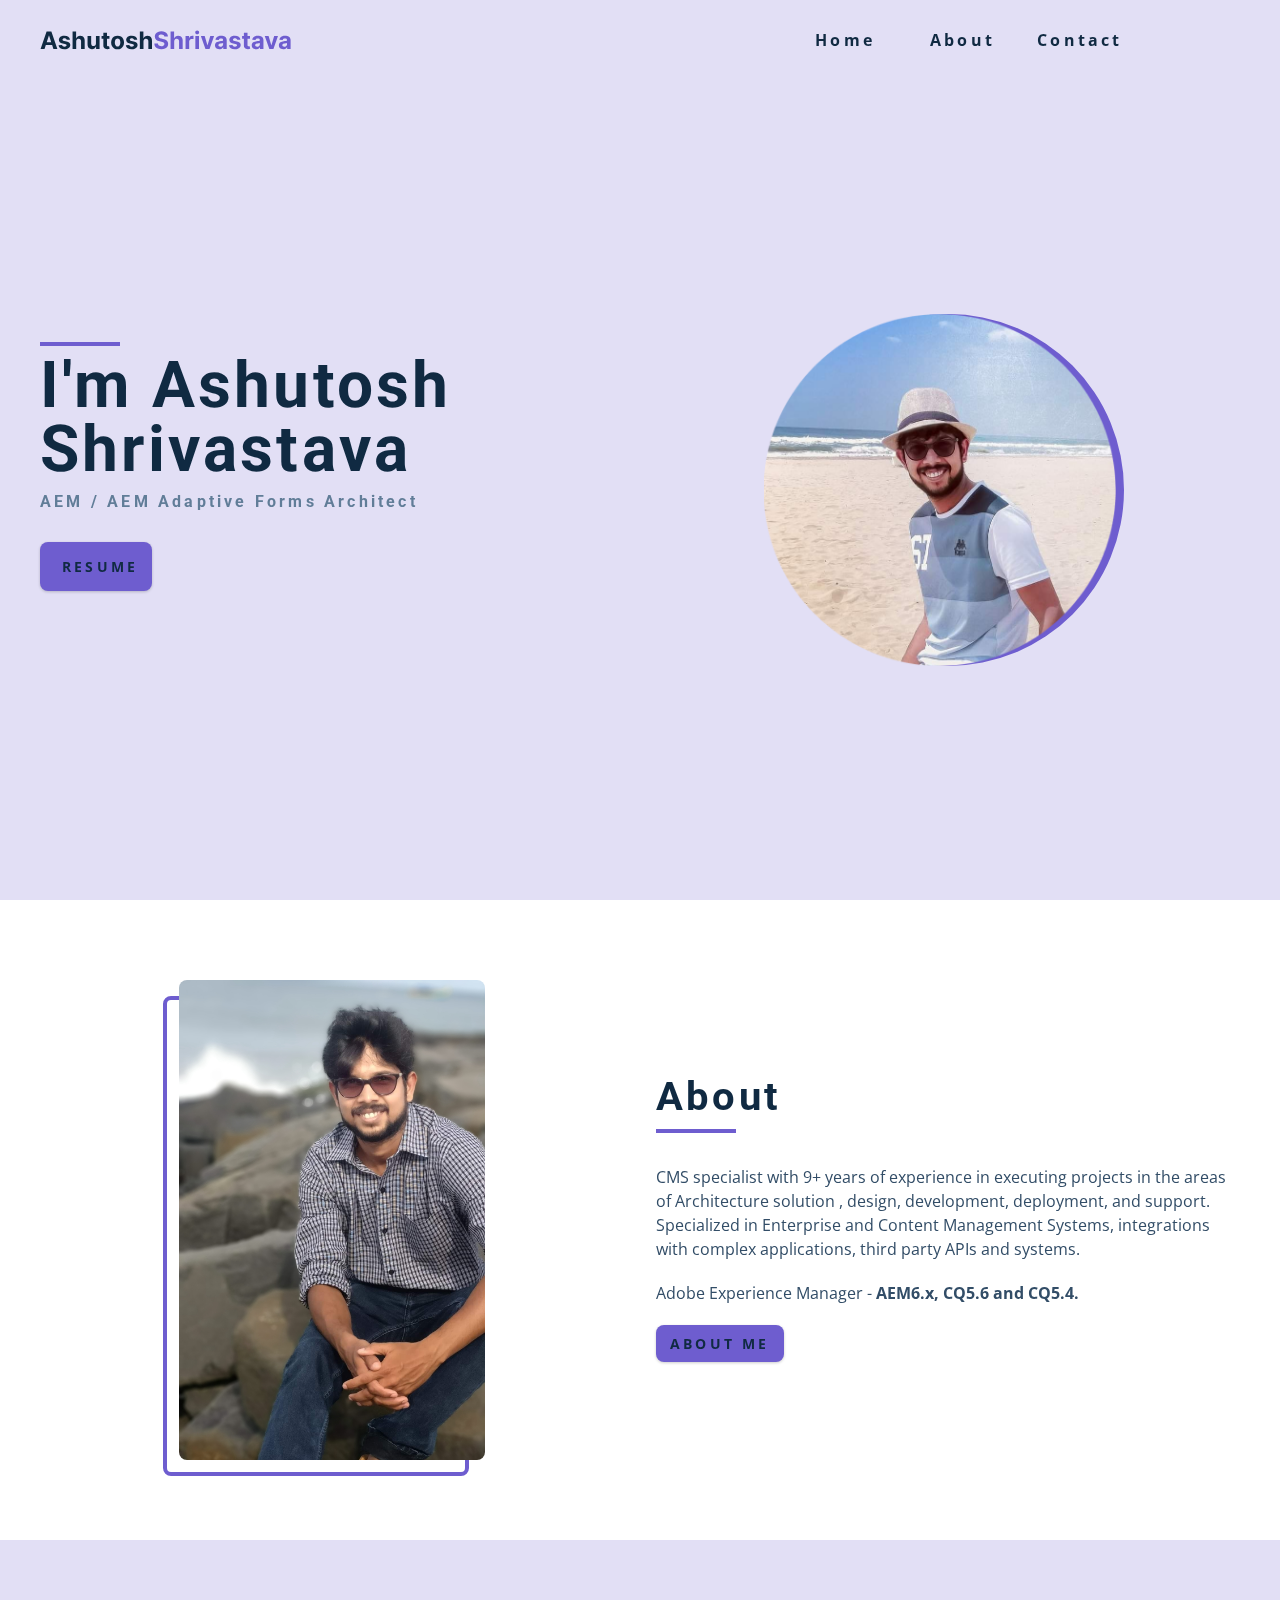
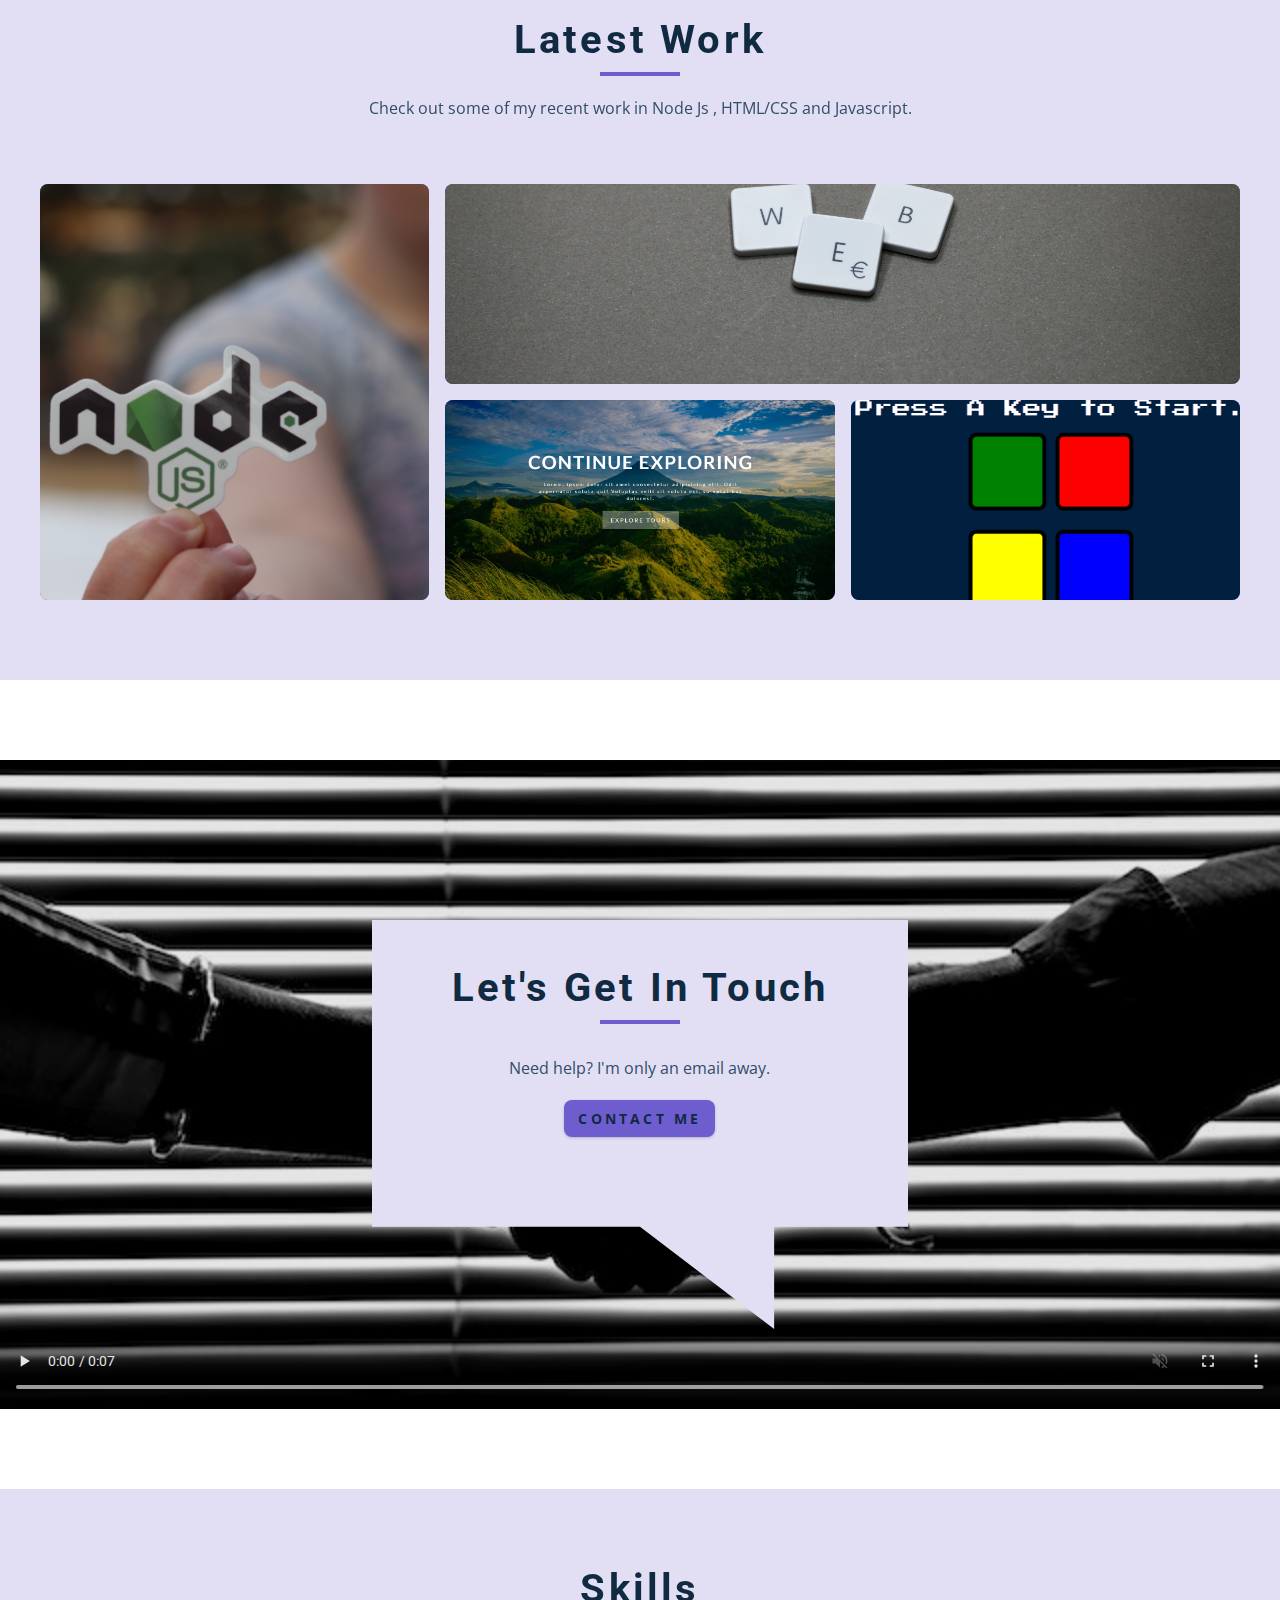
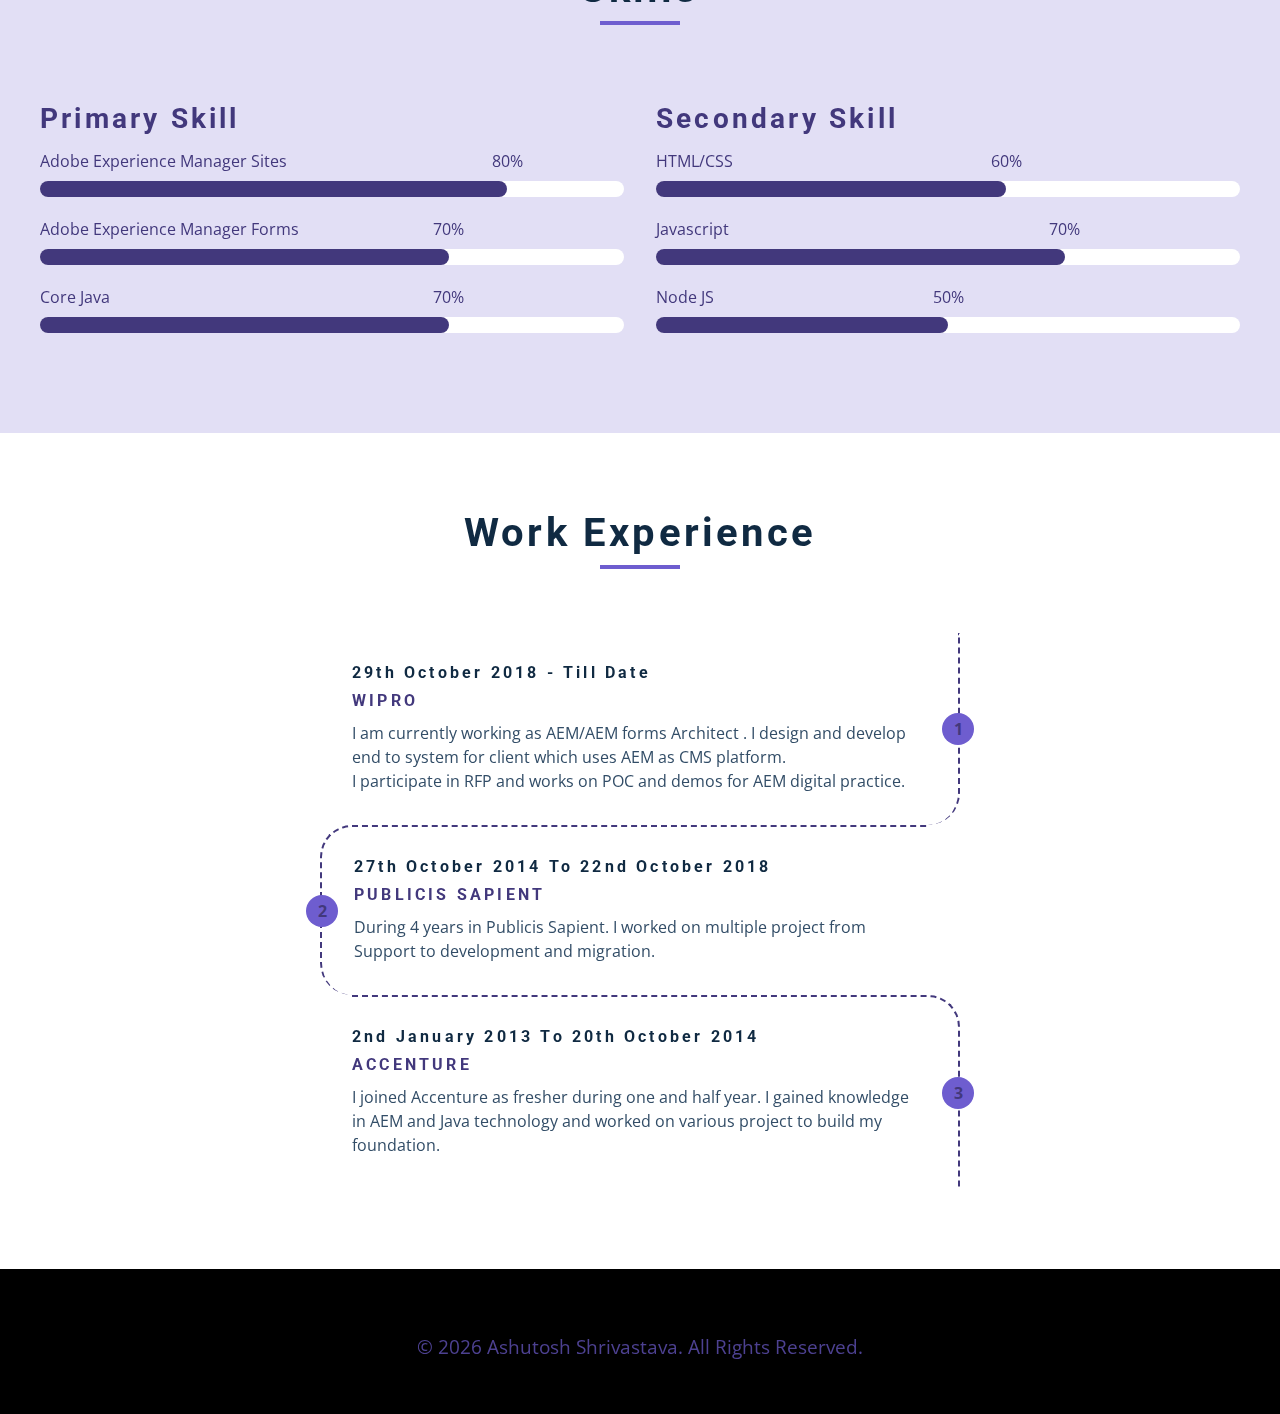
==== index.html @ 5f4af78c "added new grid portfolio project for netlify" ====
<!DOCTYPE html>
<html lang="en">
  <head>
    <meta charset="UTF-8" />
    <meta name="viewport" content="width=device-width, initial-scale=1.0" />
    <title>Ashutosh || Home</title>
    <!-- font-awesome -->
    <link
      rel="stylesheet"
      href="https://cdnjs.cloudflare.com/ajax/libs/font-awesome/6.1.2/css/all.min.css"
      integrity="sha512-1sCRPdkRXhBV2PBLUdRb4tMg1w2YPf37qatUFeS7zlBy7jJI8Lf4VHwWfZZfpXtYSLy85pkm9GaYVYMfw5BC1A=="
      crossorigin="anonymous"
      referrerpolicy="no-referrer"
    />
    <!-- css -->
    <link rel="stylesheet" href="./css/styles.css" />
  </head>
  <body>
    <!-- navbar -->
    <nav class="nav" id="nav">
      <div class="nav-center">
        <!-- nav header start -->
        <div class="nav-header">
          <img src="./images/new-logo.svg" alt="nav-logo" class="nav-logo" />
          <button class="nav-btn" id="nav-btn">
            <i class="fa-solid fa-bars"></i>
          </button>
        </div>
        <!-- nav header end -->
        <!-- nav links start -->
        <ul class="nav-links">
          <li>
            <a href="index.html">home</a>
          </li>
          <li>
            <a href="about.html">about</a>
          </li>
          <!-- <li>
            <a href="projects.html">projects</a>
          </li> -->
          <li>
            <a href="contact.html">contact</a>
          </li>
        </ul>
        <!-- nav links end -->
      </div>
    </nav>
    <!-- end of navbar -->
    <!-- sidebar -->
    <aside class="sidebar" id="sidebar">
      <div class="sidebar-center">
        <button class="close-btn" id="close-btn">
          <i class="fa-solid fa-xmark"></i>
        </button>
        <!-- nav links start -->
        <ul class="sidebar-links">
          <li>
            <a href="index.html">home</a>
          </li>
          <li>
            <a href="about.html">about</a>
          </li>
          <!-- <li>
            <a href="projects.html">projects</a>
          </li> -->
          <li>
            <a href="contact.html">contact</a>
          </li>
        </ul>
        <!-- nav links end -->
        <!-- social icons start-->
        <ul class="social-icons">
          <li>
            <a
              href="https://github.com/ASHR12"
              target="_blank"
              class="social-icon"
            >
              <i class="fa-brands fa-github fa-fw"></i>
            </a>
          </li>
          <li>
            <a
              href="https://www.facebook.com/ashutosh.shrivastava.3979"
              target="_blank"
              class="social-icon"
            >
              <i class="fa-brands fa-facebook fa-fw"></i>
            </a>
          </li>
          <li>
            <a
              href="https://www.linkedin.com/in/ashutosh-shrivastava-7056659a/"
              target="_blank"
              class="social-icon"
            >
              <i class="fa-brands fa-linkedin fa-fw"></i>
            </a>
          </li>
        </ul>
        <!-- social icons end-->
      </div>
    </aside>
    <!-- end of sidebar -->
    <!-- header -->
    <header class="hero">
      <div class="section-center hero-center">
        <article class="hero-info">
          <div class="underline"></div>
          <h1>i'm Ashutosh Shrivastava</h1>
          <h4>AEM / AEM Adaptive Forms Architect</h4>
          <a
            href="./resume/Ashutosh_Resume_2022.pdf"
            download
            class="btn hero-btn"
          >
            <i class="fa-solid fa-download"></i>resume</a
          >
          <!-- social icons -->
          <ul class="social-icons hero-icons">
            <li>
              <a
                href="https://github.com/ASHR12"
                target="_blank"
                class="social-icon"
              >
                <i class="fa-brands fa-github fa-fw"></i>
              </a>
            </li>
            <li>
              <a
                href="https://www.facebook.com/ashutosh.shrivastava.3979"
                target="_blank"
                class="social-icon"
              >
                <i class="fa-brands fa-facebook fa-fw"></i>
              </a>
            </li>
            <li>
              <a
                href="https://www.linkedin.com/in/ashutosh-shrivastava-7056659a/"
                target="_blank"
                class="social-icon"
              >
                <i class="fa-brands fa-linkedin fa-fw"></i>
              </a>
            </li>
          </ul>
          <!-- social icons end-->
        </article>
        <article class="hero-img">
          <img
            src="./images/profile-circular.png"
            class="hero-photo"
            alt="ashutosh shrivastava"
          />
        </article>
      </div>
    </header>
    <!-- end of header -->
    <!-- about -->
    <section class="section about">
      <div class="section-center about-center">
        <!-- about img -->
        <article class="about-img">
          <img src="./images/about.jpg" class="about-photo" alt="about img" />
        </article>
        <!-- about info -->
        <article class="about-info">
          <!-- section title -->
          <div class="section-title about-title">
            <h2>about</h2>
            <div class="underline"></div>
          </div>
          <!--end of section title -->
          <p>
            CMS specialist with 9+ years of experience in executing projects in
            the areas of Architecture solution , design, development,
            deployment, and support. Specialized in Enterprise and Content
            Management Systems, integrations with complex applications, third
            party APIs and systems.
          </p>
          <p>
            Adobe Experience Manager -
            <strong>AEM6.x, CQ5.6 and CQ5.4. </strong>
          </p>
          <a href="about.html" class="btn">about me</a>
        </article>
      </div>
    </section>
    <!-- end of about -->

    <!-- Latest work projects -->
    <section class="section projects">
      <!-- section title -->
      <div class="section-title">
        <h2>Latest Work</h2>
        <div class="underline"></div>
        <p class="project-text">
          Check out some of my recent work in Node Js , HTML/CSS and Javascript.
        </p>
      </div>
      <!--end of section title -->
      <div class="section-center projects-center">
        <!-- Start of Single project -->
        <a
          href="https://ashutosh-jobs-api.herokuapp.com/api-use/"
          target="_blank"
          class="project-1"
        >
          <article class="project">
            <img src="./images/node.jpg" class="project-photo" alt="node-js" />
            <div class="project-info">
              <h4>Jobs API</h4>
              <p>
                This project is developed using node js , mongodb and deployed
                on heroku platform.
              </p>
            </div>
          </article>
        </a>
        <!-- End of Single project -->
        <!-- Start of Single project -->
        <a
          href="https://explorenewplace.ashutosh.page/"
          target="_blank"
          class="project-2"
        >
          <article class="project">
            <img
              src="./images/explorenewplace.png"
              class="project-photo"
              alt="flex-box-project"
            />
            <div class="project-info">
              <h4>Explore New Place</h4>
              <p>
                This is HTML/CSS project, developed using HTML5 and CSS Flexbox
                concept.
              </p>
            </div>
          </article>
        </a>
        <!-- End of Single project -->
        <!-- Start of Single project -->
        <a
          href="https://gridminiproject.ashutosh.page/"
          target="_blank"
          class="project-3"
        >
          <article class="project">
            <img
              src="./images/web.jpg"
              class="project-photo"
              alt="grid-project"
            />
            <div class="project-info">
              <h4>Grid CSS Mini Project</h4>
              <p>
                This is mini project consist developed using HTML5 and CSS grid
                concept.
              </p>
            </div>
          </article>
        </a>
        <!-- End of Single project -->
        <!-- Start of Single project -->
        <a
          href="https://simongame.ashutosh.page/"
          target="_blank"
          class="project-4"
        >
          <article class="project">
            <img
              src="./images/simongame.PNG"
              class="project-photo"
              alt="simon-game"
            />
            <div class="project-info">
              <h4>Simon Game</h4>
              <p>
                Simon Game developed using Java Script. This test your memory
                power.
              </p>
            </div>
          </article>
        </a>
        <!-- End of Single project -->
      </div>
    </section>
    <!-- end of latest work projects -->
    <!-- connect -->
    <section class="connect">
      <video
        controls=""
        autoplay=""
        muted=""
        loop=""
        class="video-container"
        poster="./images/connect.jpg"
      >
        <source src="./videos/background-video.mp4" type="video/mp4" />
        Sorry, your browser does not support embedded videos
      </video>
      <div class="video-banner">
        <!-- section title -->
        <div class="section-title">
          <h2>let's get in touch</h2>
          <div class="underline"></div>
        </div>
        <!--end of section title -->
        <p class="video-text">Need help? I'm only an email away.</p>
        <a href="contact.html" class="btn">contact me</a>
      </div>
    </section>
    <!-- end of connect -->
    <!-- skills -->
    <section class="section skills">
      <!-- section title -->
      <div class="section-title">
        <h2>skills</h2>
        <div class="underline"></div>
      </div>
      <div class="section-center skills-center">
        <article>
          <h3>Primary Skill</h3>
          <!-- single skill -->
          <div class="skill">
            <p>Adobe Experience Manager Sites</p>
            <div class="skill-container">
              <div class="skill-value value-80"></div>
              <p class="skill-text skill-text-80">80%</p>
            </div>
          </div>
          <!-- single skill end -->
          <!-- single skill -->
          <div class="skill">
            <p>Adobe Experience Manager Forms</p>
            <div class="skill-container">
              <div class="skill-value value-70"></div>
              <p class="skill-text skill-text-70">70%</p>
            </div>
          </div>
          <!-- single skill end -->
          <!-- single skill -->
          <div class="skill">
            <p>Core Java</p>
            <div class="skill-container">
              <div class="skill-value value-70"></div>
              <p class="skill-text skill-text-70">70%</p>
            </div>
          </div>
          <!-- single skill end -->
        </article>
        <article>
          <h3>Secondary Skill</h3>
          <!-- single skill -->
          <div class="skill">
            <p>HTML/CSS</p>
            <div class="skill-container">
              <div class="skill-value value-60"></div>
              <p class="skill-text skill-text-60">60%</p>
            </div>
          </div>
          <!-- single skill end -->
          <!-- single skill -->
          <div class="skill">
            <p>Javascript</p>
            <div class="skill-container">
              <div class="skill-value value-70"></div>
              <p class="skill-text skill-text-70">70%</p>
            </div>
          </div>
          <!-- single skill end -->
          <!-- single skill -->
          <div class="skill">
            <p>Node JS</p>
            <div class="skill-container">
              <div class="skill-value"></div>
              <p class="skill-text">50%</p>
            </div>
          </div>
          <!-- single skill end -->
        </article>
      </div>
      <!--end of section title -->
    </section>
    <!-- end of skills -->
    <!-- timeline -->
    <section class="section timeline">
      <!-- section title -->
      <div class="section-title">
        <h2>Work Experience</h2>
        <div class="underline"></div>
      </div>
      <!-- end title -->
      <div class="section-center timeline-center">
        <!-- start single time line items -->
        <article class="timeline-item">
          <h4>29th October 2018 - Till Date</h4>
          <h4 class="company-name">Wipro</h4>
          <p>
            I am currently working as AEM/AEM forms Architect . I design and
            develop end to system for client which uses AEM as CMS platform.
          </p>
          <p>
            I participate in RFP and works on POC and demos for AEM digital
            practice.
          </p>
          <span class="number">1</span>
        </article>
        <!-- end single time line items -->
        <!-- start single time line items -->
        <article class="timeline-item">
          <h4>27th October 2014 to 22nd October 2018</h4>
          <h4 class="company-name">Publicis Sapient</h4>
          <p>
            During 4 years in Publicis Sapient. I worked on multiple project
            from Support to development and migration.
          </p>
          <span class="number">2</span>
        </article>
        <!-- end single time line items -->
        <!-- start single time line items -->
        <article class="timeline-item">
          <h4>2nd January 2013 to 20th October 2014</h4>
          <h4 class="company-name">Accenture</h4>
          <p>
            I joined Accenture as fresher during one and half year. I gained
            knowledge in AEM and Java technology and worked on various project
            to build my foundation.
          </p>
          <span class="number">3</span>
        </article>
        <!-- end single time line items -->
      </div>
    </section>
    <!--end of  timeline -->
    <!-- footer -->
    <footer class="footer">
      <!-- social icons -->
      <ul class="social-icons">
        <li>
          <a
            href="https://github.com/ASHR12"
            target="_blank"
            class="social-icon"
          >
            <i class="fa-brands fa-github fa-fw"></i>
          </a>
        </li>
        <li>
          <a
            href="https://www.facebook.com/ashutosh.shrivastava.3979"
            target="_blank"
            class="social-icon"
          >
            <i class="fa-brands fa-facebook fa-fw"></i>
          </a>
        </li>
        <li>
          <a
            href="https://www.linkedin.com/in/ashutosh-shrivastava-7056659a/"
            target="_blank"
            class="social-icon"
          >
            <i class="fa-brands fa-linkedin fa-fw"></i>
          </a>
        </li>
      </ul>
      <!-- social icons end-->
      <p>
        &copy; <span id="date"></span> Ashutosh Shrivastava. All rights
        reserved.
      </p>
    </footer>
    <!-- footer end -->

    <script src="./js/app.js"></script>
  </body>
</html>
---- css/styles.css ----
/*
=============== 
Fonts
===============
*/
@import url("https://fonts.googleapis.com/css?family=Open+Sans|Roboto:400,700&display=swap");

/*
=============== 
Variables
===============
*/

:root {
  /* dark shades of primary color*/
  --clr-primary-1: #42387c;
  --clr-primary-2: #4d4191;
  --clr-primary-3: #584aa6;
  --clr-primary-4: #6354ba;
  /* Primary color */
  --clr-primary-5: #6e5dcf;
  /* lighter shades of primary color */
  --clr-primary-6: #b7aee7;
  --clr-primary-7: #c5beec;
  --clr-primary-8: #c5beec;
  --clr-primary-9: #d4cef1;
  --clr-primary-10: #e2dff5;
  /* darkest grey - used for headings */
  --clr-grey-1: #102a42;
  --clr-grey-2: #243a52;
  --clr-grey-3: #324d67;
  --clr-grey-4: #48647f;
  /* grey used for paragraphs */
  --clr-grey-5: #617d98;
  --clr-grey-6: #829ab0;
  --clr-grey-7: #9eb2c7;
  --clr-grey-8: #bcccdc;
  --clr-grey-9: #dae2ec;
  --clr-grey-10: #f1f5f8;
  --clr-white: #ffffff;
  --ff-primary: "Roboto", sans-serif;
  --ff-secondary: "Open Sans", sans-serif;
  --transition: all 0.3s linear;
  --spacing: 0.2rem;
  --radius: 0.5rem;
  --light-shadow: 0 5px 15px rgba(0, 0, 0, 0.1);
  --dark-shadow: 0 5px 15px rgba(0, 0, 0, 0.2);
  --max-width: 1200px;
}
/*
=============== 
Global Styles
===============
*/

*,
::after,
::before {
  margin: 0;
  padding: 0;
  box-sizing: border-box;
}
body {
  font-family: var(--ff-secondary);
  background: var(--clr-white);
  color: var(--clr-grey-1);
  line-height: 1.5;
  font-size: 0.875rem;
}
ul {
  list-style-type: none;
}
a {
  text-decoration: none;
}
img:not(.nav-logo) {
  width: 100%;
  display: block;
}

h1,
h2,
h3,
h4 {
  letter-spacing: var(--spacing);
  text-transform: capitalize;
  line-height: 1.25;
  margin-bottom: 0.75rem;
  font-family: var(--ff-primary);
}
h1 {
  font-size: 3rem;
}
h2 {
  font-size: 2rem;
}
h3 {
  font-size: 1.25rem;
}
h4 {
  font-size: 0.875rem;
}
p {
  margin-bottom: 1.25rem;
  color: var(--clr-grey-3);
}
@media screen and (min-width: 762px) {
  h1 {
    font-size: 4rem;
  }
  h2 {
    font-size: 2.5rem;
  }
  h3 {
    font-size: 1.75rem;
  }
  h4 {
    font-size: 1rem;
  }
  body {
    font-size: 1rem;
  }
  h1,
  h2,
  h3,
  h4 {
    line-height: 1;
  }
}
/*  global classes */

.btn {
  text-transform: uppercase;
  background: var(--clr-primary-5);
  color: var(--clr-grey-1);
  padding: 0.375rem 0.75rem;
  letter-spacing: var(--spacing);
  display: inline-block;
  font-weight: 700;
  -webkit-transition: var(--transition);
  transition: var(--transition);
  font-size: 0.875rem;
  border: 2px solid transparent;
  cursor: pointer;
  box-shadow: 0 1px 3px rgba(0, 0, 0, 0.2);
  border-radius: var(--radius);
}
.btn:hover {
  color: var(--clr-primary-1);
  background: var(--clr-primary-7);
}
/* section */
.section {
  padding: 5rem 0;
}

.section-center {
  width: 90vw;
  margin: 0 auto;
  max-width: var(--max-width);
}
@media screen and (min-width: 992px) {
  .section-center {
    width: 95vw;
  }
}

.underline {
  width: 5rem;
  height: 0.25rem;
  margin-bottom: 1.25rem;
  background-color: var(--clr-primary-5);
  margin-left: auto;
  margin-right: auto;
}
.section-title {
  margin-bottom: 4rem;
  text-align: center;
}
/*
=============== 
Navbar
===============
*/
.nav-links {
  display: none;
}
.nav {
  height: 5rem;
  padding: 1rem;
  display: grid;
  -webkit-box-align: center;
  align-items: center;
  -webkit-transition: var(--transition);
  transition: var(--transition);
}
.nav-center {
  width: 100%;
  max-width: var(--max-width);
  margin: 0 auto;
}
.nav-header {
  display: grid;
  grid-template-columns: auto 1fr;
  -webkit-box-align: center;
  align-items: center;
}
.nav-btn {
  background: transparent;
  border: transparent;
  color: var(--clr-primary-5);
  font-size: 2rem;
  justify-self: end;
  cursor: pointer;
}
@media screen and (min-width: 768px) {
  .nav {
    background: var(--clr-primary-10);
  }

  .nav-btn {
    display: none;
  }

  .nav-links {
    display: grid;
    grid-template-columns: repeat(4, 1fr);
    justify-items: center;
    -webkit-column-gap: 2rem;
    -moz-column-gap: 2rem;
    column-gap: 2rem;
    justify-self: end;
    -webkit-box-align: center;
    align-items: center;
  }
  .nav-links li a {
    color: var(--clr-grey-1);
    text-transform: capitalize;
    font-weight: 700;
    letter-spacing: var(--spacing);
    -webkit-transition: var(--transition);
    transition: var(--transition);
  }
  .nav-links li a:hover {
    color: var(--clr-primary-5);
  }
  .nav-center {
    display: grid;
    grid-template-columns: auto 1fr;
  }
}
.navbar-fixed {
  position: fixed;
  top: 0;
  left: 0;
  background: var(--clr-white);
  width: 100%;
  box-shadow: var(--light-shadow);
  z-index: 2;
}
/*
=============== 
Sidebar
===============
*/
.sidebar {
  position: fixed;
  top: 0;
  left: 0;
  width: 100%;
  height: 100%;
  background: var(--clr-grey-10);
  z-index: 10;
  display: grid;
  /* align-items: center;
  justify-content: center; */
  place-items: center;
  -webkit-transition: var(--transition);
  transition: var(--transition);
  /* add later */
  -webkit-transform: translateX(-100%);
  transform: translateX(-100%);
}
.show-sidebar {
  -webkit-transform: translate(0);
  transform: translate(0);
}
.sidebar-links {
  text-align: center;
}
.sidebar-links a {
  font-size: 1.5rem;
  text-transform: capitalize;
  -webkit-transition: var(--transition);
  transition: var(--transition);
  letter-spacing: var(--spacing);
  display: inline-block;
  margin-bottom: 1.5rem;
  color: var(--clr-grey-1);
}
.sidebar-links a:hover {
  color: var(--clr-primary-5);
}
.social-icons {
  display: grid;
  margin-top: 3rem;
  width: 10rem;
  grid-template-columns: repeat(3, 1fr);
  place-items: center;
}
.social-icon {
  font-size: 1.5rem;
  color: var(--clr-grey-1);
  -webkit-transition: var(--transition);
  transition: var(--transition);
}
.social-icon:hover {
  color: var(--clr-primary-5);
}

.close-btn {
  position: absolute;
  background: transparent;
  border: transparent;
  color: #bb2525;
  font-size: 2rem;
  cursor: pointer;
  -webkit-transition: var(--transition);
  transition: var(--transition);
  right: 1rem;
  top: 1rem;
}
.close-btn:hover {
  color: #e66b6b;
}

/*
=============== 
Hero
===============
*/
/* underline added to globals */

.hero .underline {
  margin-bottom: 0.5rem;
  margin-left: 0;
}
.hero-img {
  display: none;
}
.hero {
  background: var(--clr-primary-10);
}
.hero-center {
  min-height: calc(100vh - 5rem);
  display: grid;
  place-items: center;
}
.hero-info h4 {
  color: var(--clr-grey-5);
}
.hero-icons {
  justify-items: flex-start;
}
.hero-btn {
  padding: 0.75rem;
  margin-top: 1.25rem;
}
.hero-btn i {
  margin-right: 0.5rem;
}
@media screen and (min-width: 768px) {
  .hero-img {
    display: block;
    position: relative;
  }
  .hero-center {
    grid-template-columns: 1fr 1fr;
  }
  .hero-photo {
    max-width: 22rem;
    max-height: 30rem;
    -o-object-fit: cover;
    object-fit: cover;
    position: relative;
  }
  .hero-img::before {
    content: "";
    position: absolute;
    height: 100%;
    width: 100%;
    border: 3px solid var(--clr-primary-5);
    right: -0.5rem;
    border-radius: 50%;
    background: var(--clr-primary-5);
  }
}
/*
=============== 
About
===============
*/
/* section title added to globals */

.about-photo {
  max-width: 25rem;
  max-height: 30rem;
  -o-object-fit: cover;
  object-fit: cover;
  position: relative;
  border-radius: var(--radius);
}

.about-title {
  text-align: left;
  margin-bottom: 2rem;
}
.about-title .underline {
  margin: 0;
}

.about-center {
  display: grid;
  gap: 3rem 2rem;
}
.about-img {
  justify-self: center;
  position: relative;
}
@media screen and (min-width: 768px) {
  .about-center {
    grid-template-columns: repeat(2, 1fr);
  }

  .about-img::before {
    content: "";
    width: 100%;
    height: 100%;
    border: 0.25rem solid var(--clr-primary-5);
    position: absolute;
    bottom: -1rem;
    left: -1rem;
    border-radius: var(--radius);
  }
  .about-info {
    align-self: center;
  }
}

/*
=============== 
Projects
===============
*/
.projects {
  background: var(--clr-primary-10);
}
.project-text {
  width: 85vw;
  max-width: 40rem;
  margin: 0 auto;
}
.projects-center {
  display: grid;
  grid-template-rows: repeat(4, 1fr);
  row-gap: 1rem;
}
.project {
  position: relative;
  background: var(--clr-primary-5);
  border-radius: var(--radius);
}
.project-info {
  text-align: center;
  color: var(--clr-white);
  position: absolute;
  top: 50%;
  left: 50%;
  -webkit-transform: translate(-50%, -50%);
  transform: translate(-50%, -50%);
  -webkit-transition: var(--transition);
  transition: var(--transition);
  opacity: 0;
}
.project-info p {
  text-transform: capitalize;
  color: var(--clr-white);
}
.project:hover .project-info {
  opacity: 1;
}
.project-photo {
  -webkit-transition: var(--transition);
  transition: var(--transition);
  border-radius: var(--radius);
  height: 15rem;
  -o-object-fit: cover;
  object-fit: cover;
}
.project:hover .project-photo {
  opacity: 0.1;
}
.project::after {
  content: "";
  position: absolute;
  top: 0;
  left: 0;
  width: 100%;
  height: 100%;
  border: 0.25rem solid var(--clr-white);
  border-radius: var(--radius);
  -webkit-transition: var(--transition);
  transition: var(--transition);
  opacity: 0;
}
.project:hover::after {
  opacity: 1;
  -webkit-transform: scale(0.8);
  transform: scale(0.8);
}

@media screen and (min-width: 768px) {
  .projects-center {
    grid-template-columns: repeat(2, 1fr);
    -webkit-column-gap: 1rem;
    -moz-column-gap: 1rem;
    column-gap: 1rem;
  }
}
@media screen and (min-width: 992px) {
  .projects-center {
    grid-template-columns: repeat(3, 1fr);
    -webkit-column-gap: 1rem;
    -moz-column-gap: 1rem;
    column-gap: 1rem;
  }
}
@media screen and (min-width: 1200px) {
  .projects-center {
    grid-template-rows: repeat(2, 200px);
    grid-template-areas:
      "proj-1 proj-3 proj-3"
      "proj-1 proj-2 proj-4";
  }
  .project,
  .project-photo {
    height: 100%;
  }
  .project-1 {
    grid-area: proj-1;
  }
  .project-2 {
    grid-area: proj-2;
  }
  .project-3 {
    grid-area: proj-3;
  }
  .project-4 {
    grid-area: proj-4;
  }
}
/*
=============== 
Connect
===============
*/
.connect {
  min-height: 40vh;
  position: relative;
  padding: 10rem 0 5rem 0;
  margin: 5rem 0;
  display: grid;
  place-items: center;
}
.video-container {
  position: absolute;
  top: 0;
  left: 0;
  width: 100%;
  height: 100%;
  -o-object-fit: cover;
  object-fit: cover;
  z-index: -2;
}
.connect:after {
  content: "";
  position: absolute;
  top: 0;
  left: 0;
  width: 100%;
  height: 100%;
  background: rgba(0, 0, 0, 0.1);
  z-index: -1;
}

.video-banner .section-title {
  margin-bottom: 2rem;
}
.video-banner {
  background-color: var(--clr-primary-10);
  padding: 3rem 5rem 12rem 5rem;
  text-align: center;
  -webkit-clip-path: polygon(
    0% 0%,
    100% 0%,
    100% 75%,
    75% 75%,
    75% 100%,
    50% 75%,
    0% 75%
  );
  clip-path: polygon(
    0% 0%,
    100% 0%,
    100% 75%,
    75% 75%,
    75% 100%,
    50% 75%,
    0% 75%
  );
}
.video-text {
  max-width: 30rem;
}
/*
=============== 
Skills
===============
*/

.skills {
  background: var(--clr-primary-10);
}

.skills h3 {
  margin: 1rem 0;
  color: var(--clr-primary-1);
}
.skill {
  margin-bottom: 1.25rem;
}
.skill p {
  margin-bottom: 0.5rem;
  text-transform: capitalize;
  color: var(--clr-primary-1);
}
.skill-container {
  background: var(--clr-white);
  height: 1rem;
  width: 100%;
  border-radius: var(--radius);
  position: relative;
}
.skill-value {
  position: absolute;
  top: 0;
  left: 0;
  background: var(--clr-primary-1);
  height: 100%;
  width: 50%;
  border-radius: var(--radius);
}
.value-60 {
  width: 60%;
}
.value-70 {
  width: 70%;
}
.value-80 {
  width: 80%;
}
.value-90 {
  width: 90%;
}
.value-100 {
  width: 100%;
}
.skill-text {
  position: absolute;
  top: -2rem;
  left: 50%;
  -webkit-transform: translateX(-50%);
  transform: translateX(-50%);
}
.skill-text-60 {
  left: 60%;
}
.skill-text-70 {
  left: 70%;
}
.skill-text-80 {
  left: 80%;
}
.skill-text-90 {
  left: 90%;
}
.skill-text-100 {
  left: 100%;
}

@media screen and (min-width: 768px) {
  .skills-center {
    display: grid;
    grid-template-columns: repeat(2, 1fr);
    gap: 2rem;
  }
}

/*
=============== 
Work experice
===============
*/
.timeline-center {
  width: 80vw;
  max-width: 40rem;
}
.timeline-item {
  border-top: 2px dashed var(--clr-primary-1);
  margin: 0;
  padding: 2rem 2rem;
  position: relative;
}
.company-name {
  text-transform: uppercase;
  color: var(--clr-primary-1);
}
.timeline p {
  margin-bottom: 0;
}

.timeline-item:nth-child(odd) {
  border-right: 2px dashed var(--clr-primary-1);
  border-top-right-radius: 2rem;
  border-bottom-right-radius: 2rem;
  margin-left: 2rem;
  padding-left: 0;
}
.timeline-item:nth-child(even) {
  border-left: 2px dashed var(--clr-primary-1);
  border-top-left-radius: 2rem;
  border-bottom-left-radius: 2rem;
  margin-right: 2rem;
  padding-right: 0;
}
.timeline-item:first-child {
  border-top: transparent;
  border-top-right-radius: 0;
}
.timeline-item:last-child {
  border-bottom-right-radius: 0;
}
.number {
  position: absolute;
  top: 50%;
  margin-bottom: 0;
  background: var(--clr-primary-5);
  width: 2rem;
  height: 2rem;
  display: grid;
  place-items: center;
  border-radius: 50%;
  color: var(--clr-primary-1);
  font-weight: bold;
}
.timeline-item:nth-child(odd) .number {
  right: 0;
  -webkit-transform: translate(50%, -50%);
  transform: translate(50%, -50%);
}
.timeline-item:nth-child(even) .number {
  left: 0;
  -webkit-transform: translate(-50%, -50%);
  transform: translate(-50%, -50%);
}

/*
=============== 
Footer
===============
*/
.footer {
  padding-bottom: 2rem;
  background: #000000;
  display: grid;
  place-items: center;
}
.footer .social-icons {
  margin-bottom: 1rem;
}
.footer .social-icon {
  color: var(--clr-primary-5);
}
.footer .social-icon:hover {
  color: var(--clr-white);
}
.footer p {
  color: var(--clr-primary-5);
  opacity: 0.7;
  text-transform: capitalize;
  font-size: 1.2rem;
}
/*
=============== 
Single Page
===============
*/
.single-page {
  background: var(--clr-primary-10);
  min-height: calc(100vh - 5rem);
}
.page-info {
  max-width: 800px;
}
.page-info a {
  text-transform: uppercase;
  color: var(--clr-primary-5);
  -webkit-transition: var(--transition);
  transition: var(--transition);
}
.page-info a:hover {
  color: var(--clr-primary-1);
}
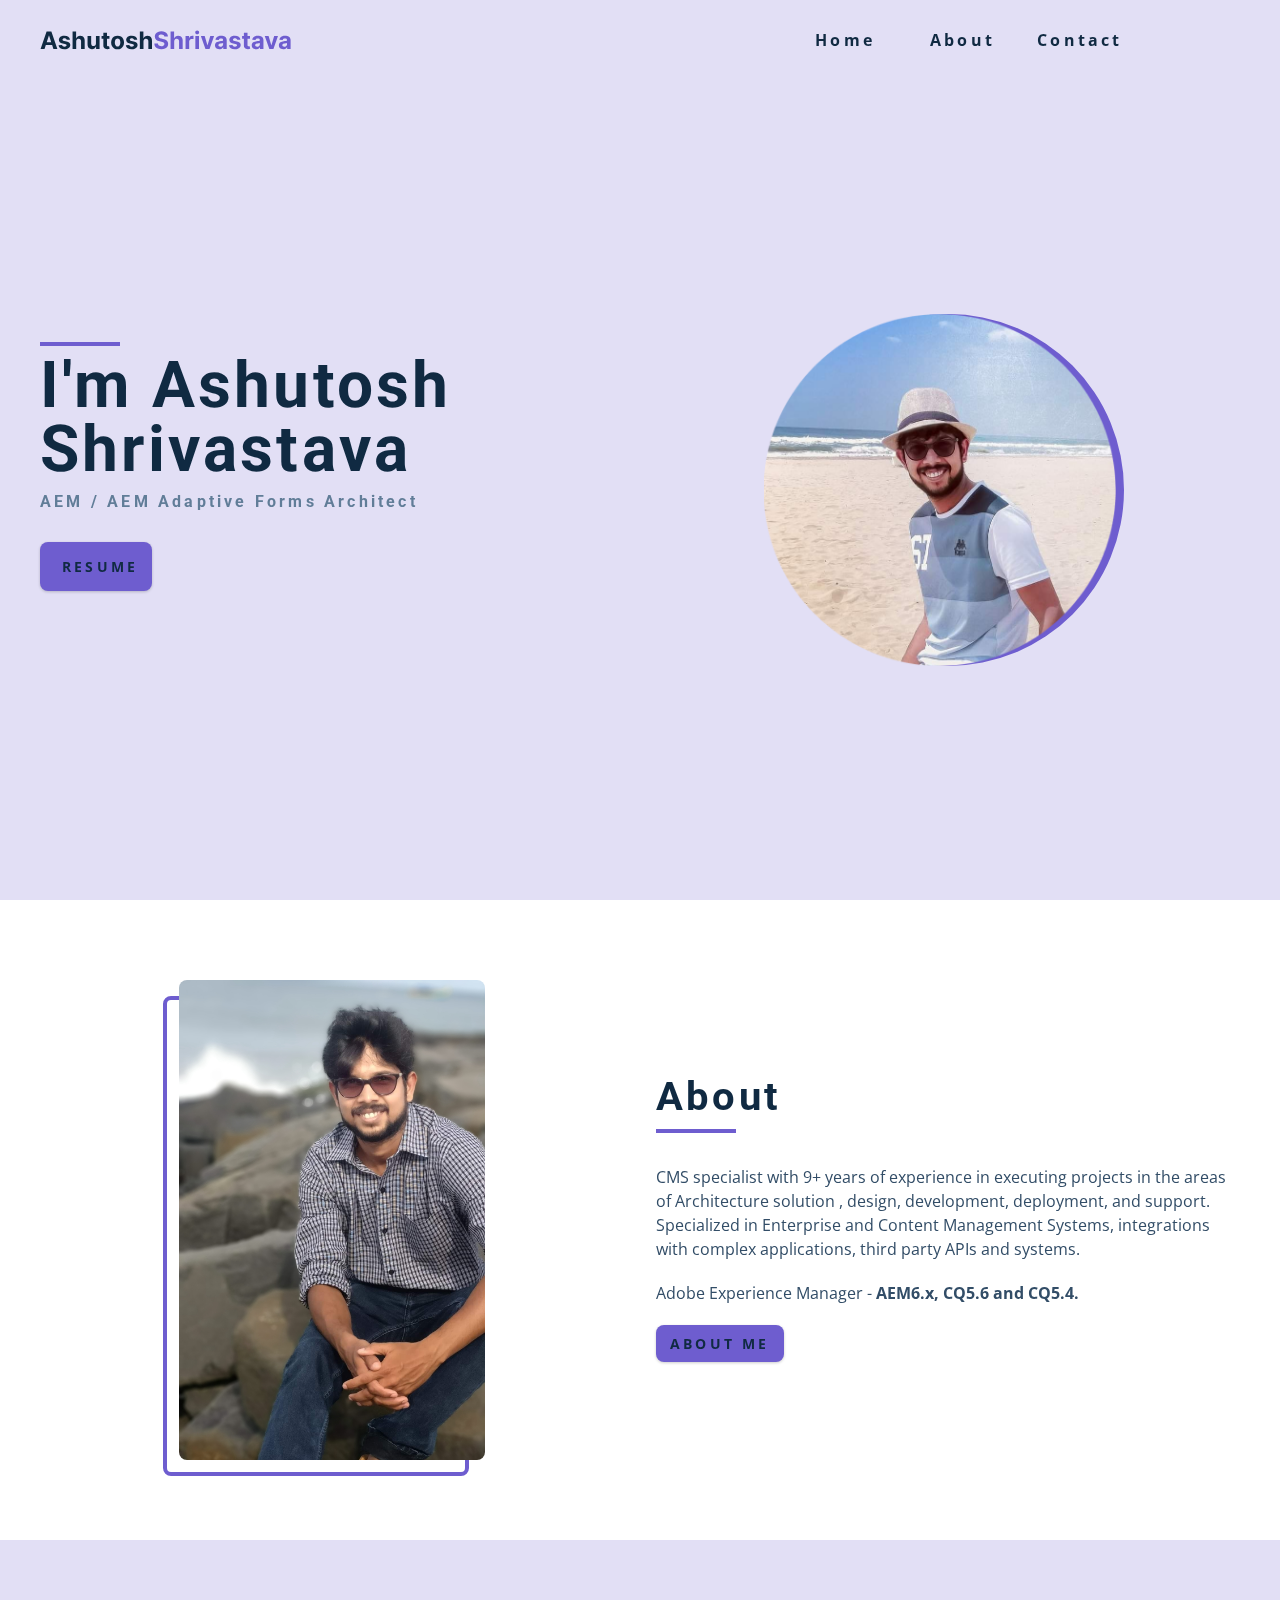
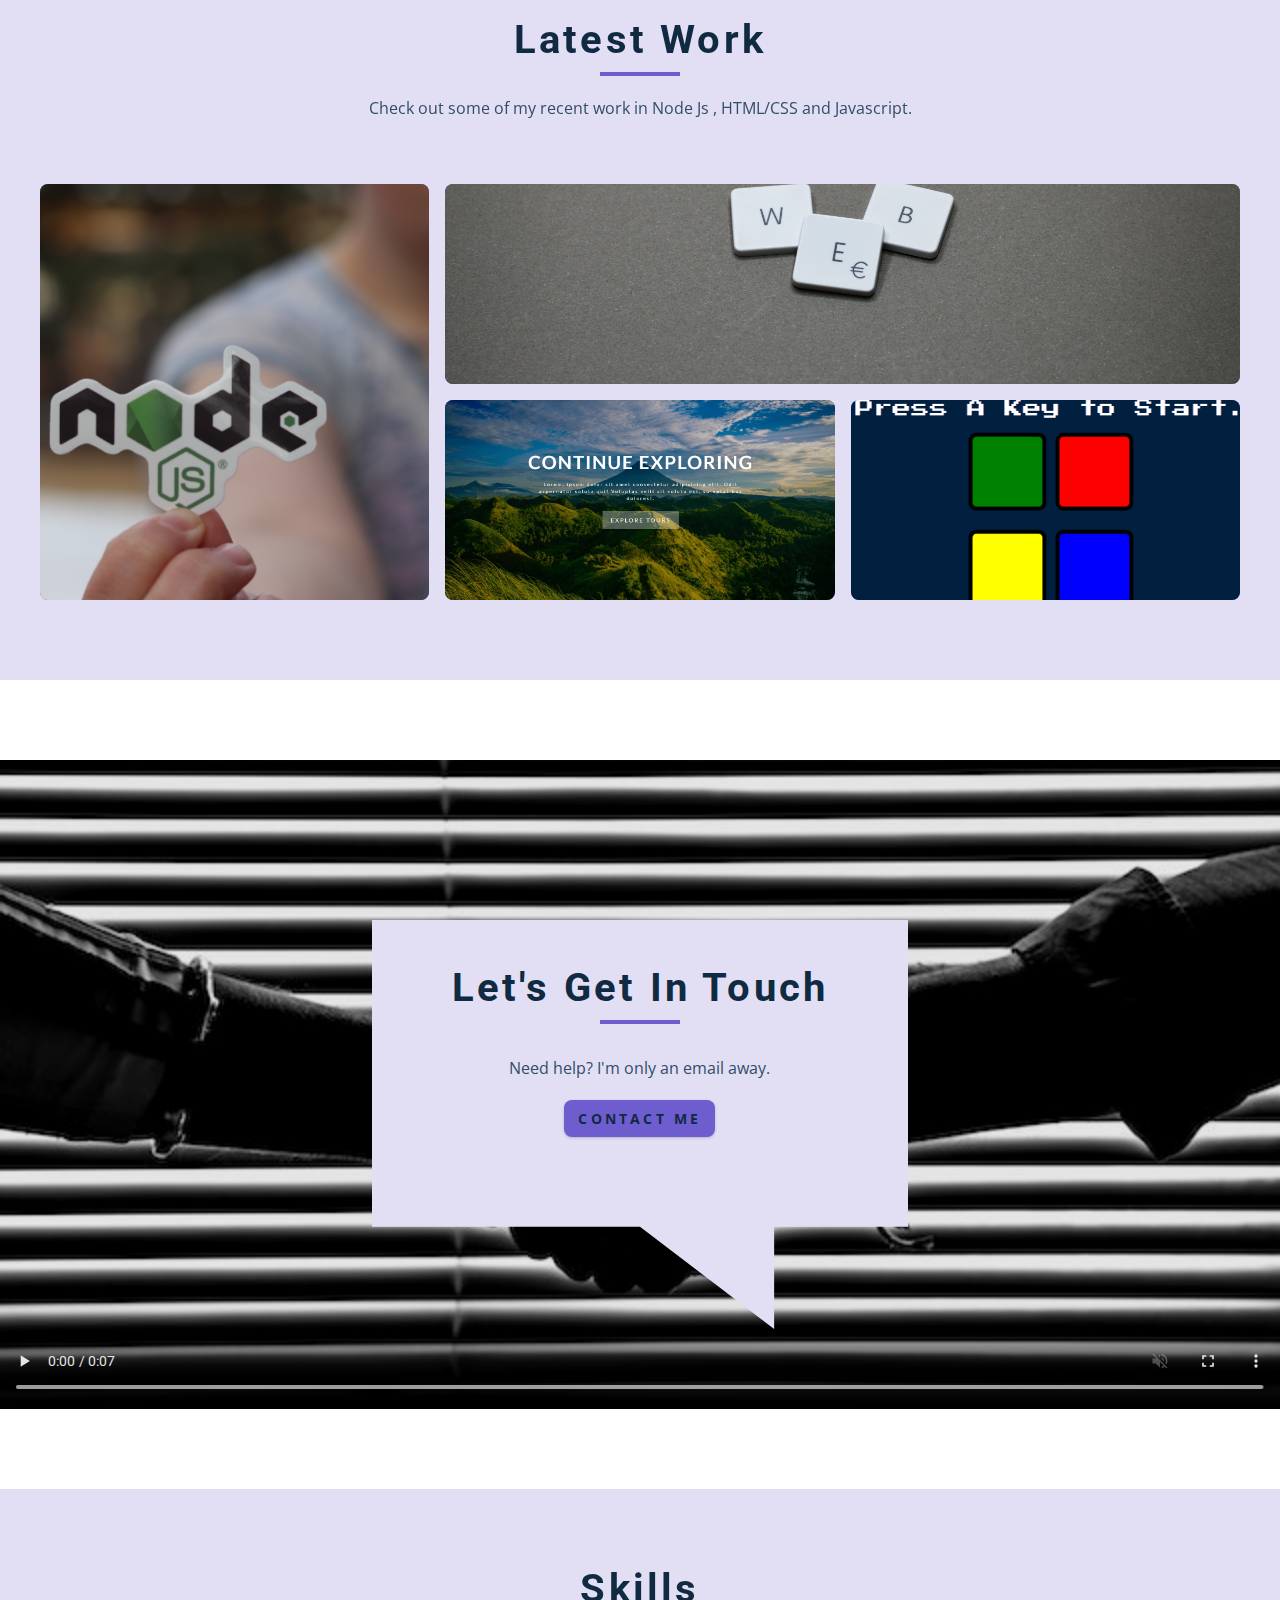
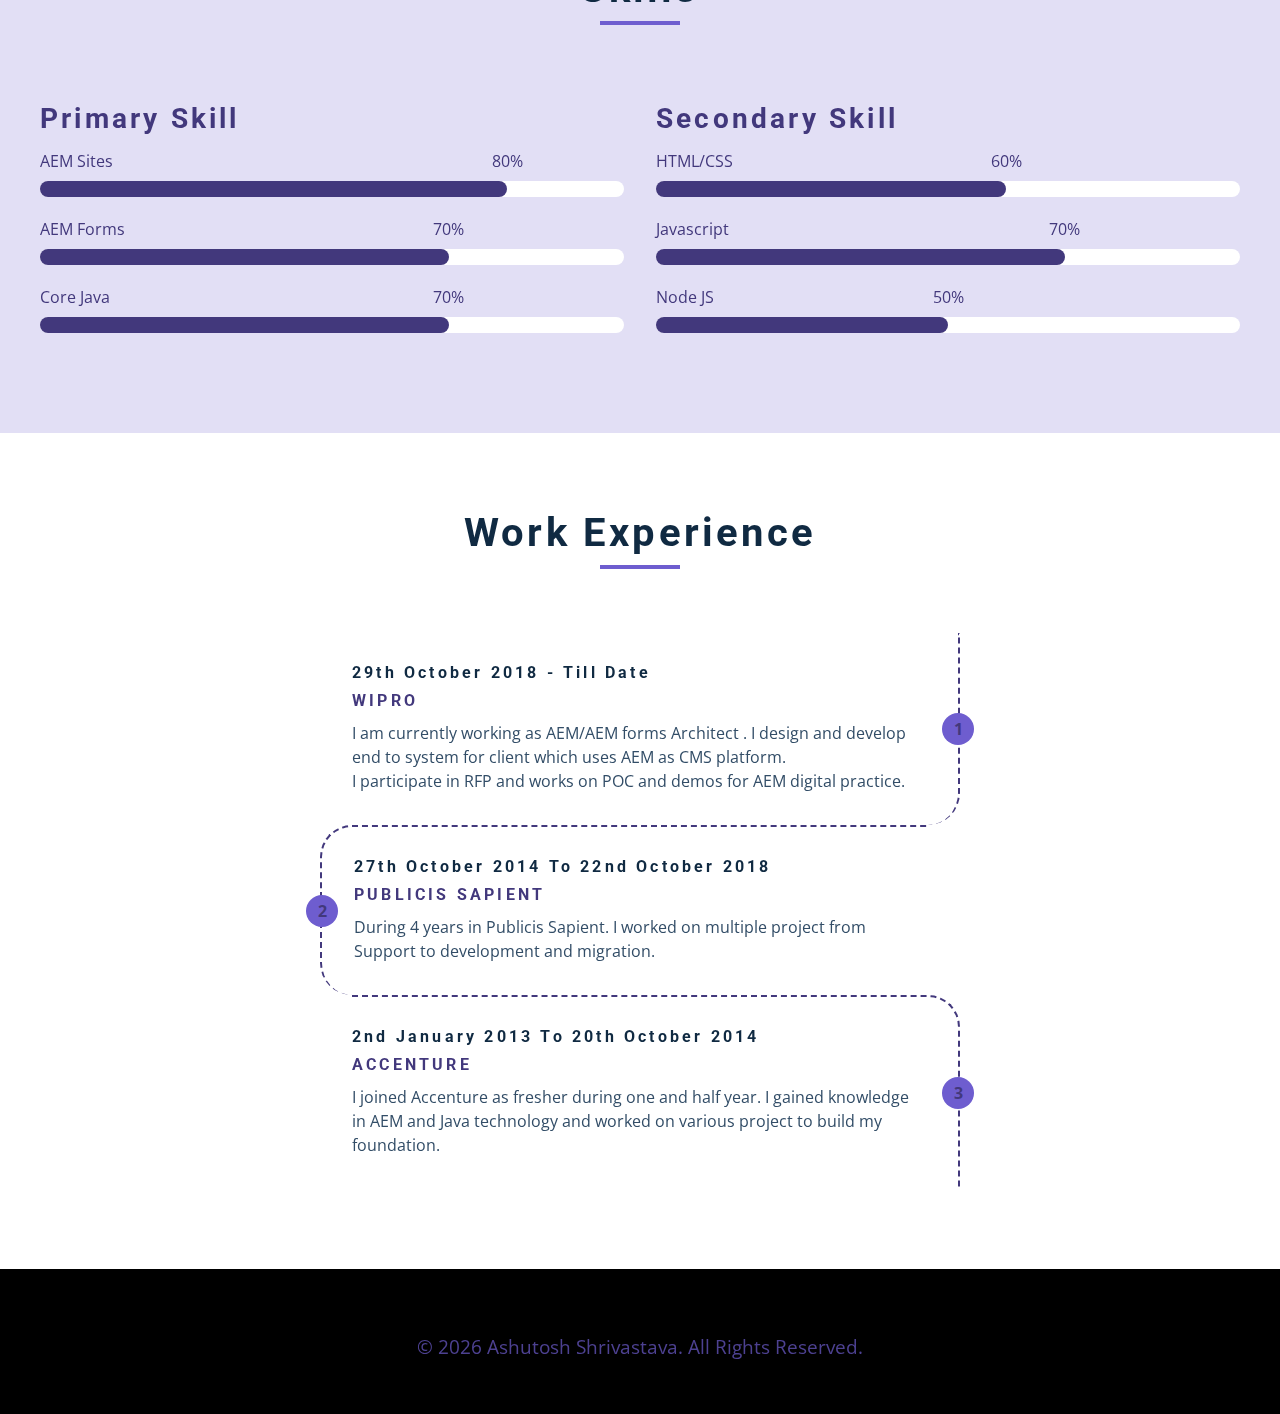
==== commit 8ecbd1bf: "updated footer text css and skill text" ====
--- a/index.html
+++ b/index.html
@@ -326,7 +326,7 @@
           <h3>Primary Skill</h3>
           <!-- single skill -->
           <div class="skill">
-            <p>Adobe Experience Manager Sites</p>
+            <p>AEM Sites</p>
             <div class="skill-container">
               <div class="skill-value value-80"></div>
               <p class="skill-text skill-text-80">80%</p>
@@ -335,7 +335,7 @@
           <!-- single skill end -->
           <!-- single skill -->
           <div class="skill">
-            <p>Adobe Experience Manager Forms</p>
+            <p>AEM Forms</p>
             <div class="skill-container">
               <div class="skill-value value-70"></div>
               <p class="skill-text skill-text-70">70%</p>
--- a/css/styles.css
+++ b/css/styles.css
@@ -799,6 +799,7 @@
   opacity: 0.7;
   text-transform: capitalize;
   font-size: 1.2rem;
+  text-align:center
 }
 /*
 =============== 
